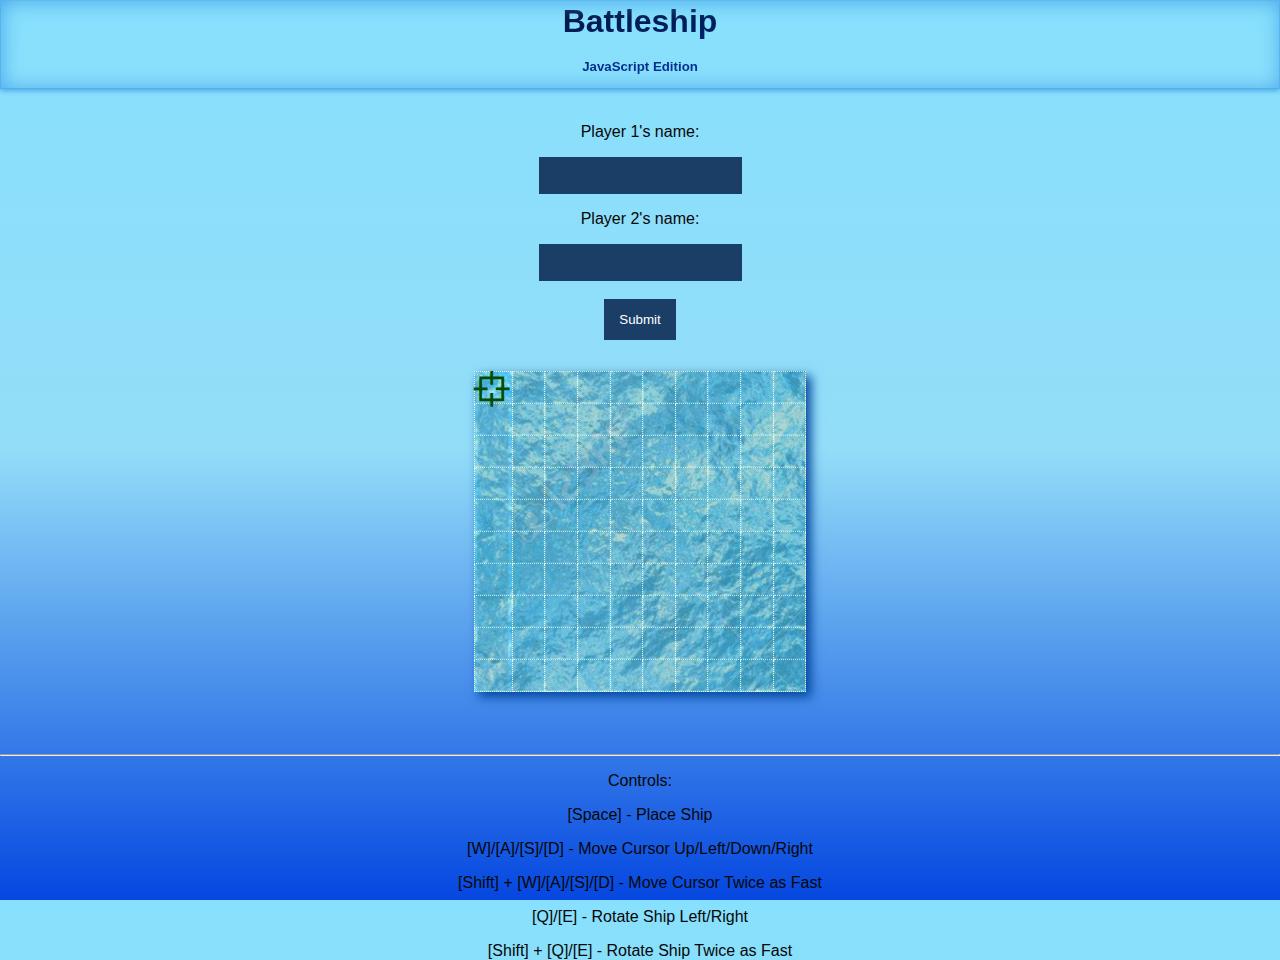
==== game.html @ bc40f179 "Rename grid.html to game.html" ====
<!DOCTYPE html>
<html>
<head>
	<title>Battleship Game - JavaScript Edition</title>

	<link rel="stylesheet" href="game_styles.css">
</head>
<body>

<header id="title">
<h1>Battleship</h1>
<h5>JavaScript Edition</h5>
</header>
<br>

<form name="gameForm">

</form>

<script type="text/javascript">

var rowNbr = 10;
var columnNbr = 10;
var playerPos = [0, 0];

//stores form submission infos
var postArr = [];

//dictionary that stores info of ships
var battleships = new Map();
battleships.set('Destroyer', 2);
battleships.set('Submarine', 3);
battleships.set('Cruiser', 3);
battleships.set('Battleship', 4);
battleships.set('Carrier', 5);

//for steps 3+ to decide winner
function totalShips(arr)
{
	var sum = 0;
	arr.forEach((v) => 
	{
	  sum += v;
	});
	return sum;
};

//to decide the winner in steps 3+
var totalShipTiles = totalShips(battleships);

//the boards for each player
var player1Board;
var player2Board;
var player1PegBoard;
var player2PegBoard;

//to intercept form submission
window.addEventListener("load", function()
{
  document.getElementsByName('gameForm')[0].addEventListener("submit", (event) => {formControl(event)})
});

function createGrid()
{
	var grid = document.createElement("TABLE");
	grid.setAttribute("id", "gridTable");
	document.body.appendChild(grid);

	player1Board = new Array(rowNbr);
	player2Board = new Array(rowNbr);

	//rows
	for (var i = 0; i < rowNbr; i++)
	{
		player1Board[i] = new Array(columnNbr);
		player2Board[i] = new Array(columnNbr);

		var aRow = document.createElement("TR");
		var rowName = "row" + i;
		aRow.setAttribute('id', rowName);
		document.getElementById("gridTable").appendChild(aRow);

		//columns
		for (var j = 0; j < columnNbr; j++)
		{
			player1Board[i][j] = 0;
			player2Board[i][j] = 0;

			var col = document.createElement("TD");
			if(playerPos[0] == i && playerPos[1] == j)
			{
				var text = "⯐";
				col.setAttribute("id", "player");
			}
			else
			{
				var text = "■";
			}
  			col.textContent = text;
  			aRow.appendChild(col);
		}
	}
}

//calling function
createGrid();

//iteration of game Engine
var step = 0;

//maintains boat type to iterate from battleships
var boatType = 0;

//calling function
gameEngine();


function gameEngine()
{
	switch(step)
	{
		case 0:
		initializePlayers();
		break;
		case 1:
		placingBoats(0, boatType);
		break;
		case 2:
		placingBoats(1, boatType);
		break;
		case 3:
		gameRotation(0);
		break;
		case 'end1':
		endGame(0);
		break;
		case 'end2':
		endGame(1);
		break;
	}
	
}

function endGame(playerInd)
{
	//empty the form
	document.getElementsByName("gameForm")[0].innerHTML = "";
	//remove the table
	var grid = document.getElementById("gridTable");
  	grid.parentNode.removeChild(grid);

  	var bodyPage = document.getElementsByName("gameForm")[0];
	var instructions = 	document.createElement("P");
	instructions.textContent = "Congratulations, " + postArr[playerInd] + " won the game!!";
	var instructions2 = document.createElement("P");
	instructions2.textContent = "Final Score:";

	var instructions3 = document.createElement("P");
	instructions3.textContent = postArr[playerInd] + ": " + totalShipTiles;

	var instructions4 = document.createElement("P");
	instructions4.textContent = postArr[(playerInd+1) % 2] + ": " + "Less";

	var playerButton = document.createElement("INPUT");
	playerButton.setAttribute("type", "button");
	var text = "Restart Game";
	playerButton.setAttribute("value", text);
	var functionSend = "location.reload();";
	playerButton.setAttribute("onclick", functionSend);

	bodyPage.appendChild(instructions);
	bodyPage.appendChild(instructions2);
	bodyPage.appendChild(instructions3);
	bodyPage.appendChild(instructions4);
	bodyPage.appendChild(playerButton);
}

function gameRotation(playerTurn)
{
	//initialize peg board
	if (typeof player1PegBoard === 'undefined' || typeof player2PegBoard === 'undefined')
	{
    	player1PegBoard = new Array(rowNbr);
		player2PegBoard = new Array(rowNbr);
		for (var i = 0; i < player1PegBoard.length; i++)
		{
			player1PegBoard[i] = new Array(columnNbr);
			player2PegBoard[i] = new Array(columnNbr);

			for (var j = 0; j < columnNbr; j++)
			{
				if(i == 0 && j == 0)
				{
					playerPos = [i, j];
					player1PegBoard[i][j] = "player";
					player2PegBoard[i][j] = "player";
				}
				else
				{
					player1PegBoard[i][j] = 0;
					player2PegBoard[i][j] = 0;
				}

			}
		}
	}

	//empty the form
	document.getElementsByName("gameForm")[0].innerHTML = "";
	//remove the table
	var grid = document.getElementById("gridTable");
  	grid.parentNode.removeChild(grid);

	var bodyPage = document.getElementsByName("gameForm")[0];
	
	var playerButton = document.createElement("INPUT");
	playerButton.setAttribute("type", "button");
	var text = postArr[playerTurn] + "'s ship board";
	playerButton.setAttribute("value", text);
	var functionSend = "displayPlayerBoard(" + playerTurn + ")";
	playerButton.setAttribute("onclick", functionSend);
	var instructions = 	document.createElement("P");
	instructions.textContent = postArr[playerTurn] + "'s  pick:";
	
	bodyPage.appendChild(instructions);
	bodyPage.appendChild(playerButton);
	
	var buttonStr = '<br><br><input name = "submit" type="submit" value="Submit"><br><br>';
	bodyPage.insertAdjacentHTML('beforeend', buttonStr);

	//creating the table once more (similar to createGrid)

	var playerBoard;

	if(playerTurn == 0)
	{
		playerBoard = player1PegBoard;
	}
	else
	{
		playerBoard = player2PegBoard;
	}

	//recreate table
	grid = document.createElement("TABLE");
	grid.setAttribute("id", "gridTable");
	document.body.appendChild(grid);
	
	//rows
	for (var i = 0; i < playerBoard.length; i++)
	{
		var aRow = document.createElement("TR");
		var rowName = "row" + i;
		aRow.setAttribute('id', rowName);
		grid.appendChild(aRow);

		//columns
		for (var j = 0; j < playerBoard[i].length; j++)
		{
			var col = document.createElement("TD");
			var text;
			if(playerBoard[i][j] == "player")
			{
				col.setAttribute("id", "player");
				text = "⯐";
				playerPos = [i, j];
			}
			else if(/peg/.test(playerBoard[i][j]))
			{
				col.setAttribute("class", playerBoard[i][j]);
				text = "▧";
			}
			else
			{
				text = "■";
			}

  			col.textContent = text;
  			aRow.appendChild(col);
		}
	}
}

function displayPlayerBoard(playerTurn)
{
	//empty the form
	document.getElementsByName("gameForm")[0].innerHTML = "";
	//remove the table
	var grid = document.getElementById("gridTable");
  	grid.parentNode.removeChild(grid);

	var bodyPage = document.getElementsByName("gameForm")[0];

	var playerButton = document.createElement("INPUT");
	playerButton.setAttribute("type", "button");
	var text = postArr[playerTurn] + "'s peg board";
	playerButton.setAttribute("value", text);
	var functionSend = "gameRotation(" + playerTurn + ")";
	playerButton.setAttribute("onclick", functionSend);


	var instructions = 	document.createElement("P");
	instructions.textContent = postArr[playerTurn] + "'s  pick:";
	bodyPage.appendChild(instructions);
	bodyPage.appendChild(playerButton);

	//creating the table once more (similar to createGrid)

	var playerBoard;

	if(playerTurn == 0)
	{
		playerBoard = player1Board;
	}
	else
	{
		playerBoard = player2Board;
	}

	//recreate table
	grid = document.createElement("TABLE");
	grid.setAttribute("id", "gridTable");
	document.body.appendChild(grid);
	
	//rows
	for (var i = 0; i < playerBoard.length; i++)
	{
		var aRow = document.createElement("TR");
		var rowName = "row" + i;
		aRow.setAttribute('id', rowName);
		grid.appendChild(aRow);

		//columns
		for (var j = 0; j < playerBoard[i].length; j++)
		{
			var col = document.createElement("TD");
			var text;
			if(playerBoard[i][j] != 0)
			{
				col.setAttribute("class", playerBoard[i][j]);
				text = "▣";
			}
			else
			{
				text = "■";
			}

  			col.textContent = text;
  			aRow.appendChild(col);
		}
	}

}

function placingBoats(playerNbr, boatType)
{
	var bodyPage = document.getElementsByName("gameForm")[0];

		var boat = Array.from(battleships.keys())[boatType];

		var instructions = 	document.createElement("P");

		instructions.textContent = postArr[playerNbr] + ", please place your " + boat + " (" + battleships.get(boat) + " tiles):";

		bodyPage.appendChild(instructions);
	    
	    // createShip(boat, 'd');

	    // clearShip(boat, 'd');

	    		//will need to record grid placement
		var buttonStr = '<input name = "submit" type="submit" value="Submit"><br><br>';
		bodyPage.insertAdjacentHTML('beforeend', buttonStr);

}

function createShip(boatName, position, playerNbr)
{
	var tilesTaken = battleships.get(boatName);
	if(position == 0)
	{
	  	
	}
	else if(position == 1)
	{
	  	var tileToFill = playerPos[0] - 1;
	  	for (var i = 0; i < tilesTaken; i++)
	  	{
	  		var newPos = "row" + tileToFill;
	  		var newPlayer = document.getElementById(newPos).cells[playerPos[1]];
		  	var name = postArr[playerNbr] + "-ship" + boatName;
		  	newPlayer.setAttribute("class", name);
		  	newPlayer.textContent = "▣";
		  	tileToFill--;

	  	}
	  	//new player: get left cell from player
	  	
	}
	else if(position == 2)
	{
		nameRow = "row" + playerPos[0];
	  	
	  	var player = document.getElementById("player");
	  	
	  	var tileToFill = playerPos[1] + 1;
	  	for (var i = 0; i < tilesTaken; i++)
	  	{
	  		var newPlayer = document.getElementById(nameRow).cells[tileToFill];
	  		var name = postArr[playerNbr] + "-ship" + boatName;
		  	newPlayer.setAttribute("class", name);
		  	newPlayer.textContent = "▣";
		  	tileToFill++;
	  	}
	  	//new player: get left cell from player
	  	
	}
	else if(position == 3)
	{
	  	var tileToFill = playerPos[0] + 1;
	  	for (var i = 0; i < tilesTaken; i++)
	  	{
	  		var newPos = "row" + tileToFill;
	  		var newPlayer = document.getElementById(newPos).cells[playerPos[1]];
		  	var name = postArr[playerNbr] + "-ship" + boatName;
		  	newPlayer.setAttribute("class", name);
		  	newPlayer.textContent = "▣";
		  	tileToFill++;

	  	}
	  	//new player: get left cell from player
	  	
	}
	else if(position == 4)
	{
		nameRow = "row" + playerPos[0];
	  	
	  	var player = document.getElementById("player");
	  	
	  	var tileToFill = playerPos[1] - 1;
	  	for (var i = 0; i < tilesTaken; i++)
	  	{
	  		var newPlayer = document.getElementById(nameRow).cells[tileToFill];
		  	var name = postArr[playerNbr] + "-ship" + boatName;
		  	newPlayer.setAttribute("class", name);
		  	newPlayer.textContent = "▣";
		  	tileToFill--;
	  	}
	  	//new player: get left cell from player
	  	
	}
	
}

function clearShip(boatName, position)
{
	var tilesTaken = battleships.get(boatName);
	if(position == 0)
	{
	  	
	}
	else if(position == 1)
	{
	  	var tileToFill = playerPos[0] - 1;
	  	for (var i = 0; i < tilesTaken; i++)
	  	{
	  		var newPos = "row" + tileToFill;
	  		var newPlayer = document.getElementById(newPos).cells[playerPos[1]];
		  	newPlayer.removeAttribute("class");
		  	newPlayer.textContent = "■";
		  	tileToFill--;


	  	}
	}
	else if(position == 2)
	{
		nameRow = "row" + playerPos[0];
	  	
	  	var player = document.getElementById("player");
	  	
	  	var tileToFill = playerPos[1] + 1;
	  	for (var i = 0; i < tilesTaken; i++)
	  	{
	  		var newPlayer = document.getElementById(nameRow).cells[tileToFill];
		  	newPlayer.removeAttribute("class");
		  	newPlayer.textContent = "■";
		  	tileToFill++;
	  	}
	  	//new player: get left cell from player
	  	
	}
	else if(position == 3)
	{
	  	var tileToFill = playerPos[0] + 1;
	  	for (var i = 0; i < tilesTaken; i++)
	  	{
	  		var newPos = "row" + tileToFill;
	  		var newPlayer = document.getElementById(newPos).cells[playerPos[1]];
		  	newPlayer.removeAttribute("class");
		  	newPlayer.textContent = "■";
		  	tileToFill++;


	  	}
	  	//new player: get left cell from player
	  	
	}
	else if(position == 4)
	{
		nameRow = "row" + playerPos[0];
	  	
	  	var player = document.getElementById("player");
	  	
	  	var tileToFill = playerPos[1] - 1;
	  	for (var i = 0; i < tilesTaken; i++)
	  	{
	  		var newPlayer = document.getElementById(nameRow).cells[tileToFill];
		  	newPlayer.removeAttribute("class");
		  	newPlayer.textContent = "■";
		  	tileToFill--;
	  	}
	  	//new player: get left cell from player
	  	
	}
}


function initializePlayers()
{
	var bodyPage = document.getElementsByName("gameForm")[0];
	for (var i = 0; i < 2; i++)
	{
		var playerTemp = document.createElement("INPUT");
		playerTemp.setAttribute("type", "text");
		var instructions = 	document.createElement("P");
		instructions.textContent = "Player " + (i+1) + "'s  name:";
		bodyPage.appendChild(instructions);
		bodyPage.appendChild(playerTemp);
		var buttonStr = '<br><br><input name = "submit" type="submit" value="Submit"><br><br>';
	}
	bodyPage.insertAdjacentHTML('beforeend', buttonStr);
}

function formControl(e)
{
	//Text validation here (if required)

  	e.preventDefault();
	var formElem = document.getElementsByName("gameForm")[0].elements;

	for (var i = 0; i < formElem.length; i++)
	{
		if (formElem[i].type != "submit")
		{
			postArr.push(formElem[i].value);
		}
	}

	//empty the form
	document.getElementsByName("gameForm")[0].innerHTML = "";
	
	//reset the enter bool check (for next boat placement)
	spacePressed = false;
	//keep the iteration on the boat
	if(boatType >= 4 && (step == 1 || step == 2))
	{
		var boatsArr = document.querySelectorAll('[class*="-ship"]');
		//Log the tile placement here for each board
		boatsArr.forEach((element) =>
			{
				//places it in the matrix
				if(step == 1)
				{
					player1Board[element.closest('TR').rowIndex][element.cellIndex] = element.getAttribute("class");
				}
				else if(step == 2)
				{
					player2Board[element.closest('TR').rowIndex][element.cellIndex] = element.getAttribute("class");
				}
				

				element.textContent = "■";
				element.removeAttribute("class");
			});
		boatType = 0;
		step += 1;
		gameEngine();

	}
	else if(boatType < 5 && (step == 1 || step == 2))
	{
		boatType += 1;
		var player = document.getElementById("player");
		var colsLeft = playerPos[1];
		for (var i = 0; i < colsLeft; i++)
		{
			playerPos = left(playerPos);
		}

		var rowsLeft = playerPos[0];
		for(var i = 0; i < rowsLeft; i++)
		{
			playerPos = up(playerPos);
		}

		gameEngine();
	}
	else if(step >= 3)
	{
		var playerToPeg = document.getElementById("player");

		//player nbr 1
		if(step % 2 == 1)
		{
			//hit on the boat of 2nd player
			if(/ship/.test(player2Board[playerToPeg.closest('TR').rowIndex][playerToPeg.cellIndex]))
			{
				player1PegBoard[playerToPeg.closest('TR').rowIndex][playerToPeg.cellIndex] = "red-peg";
				alert("Hit!");

				var totalRedTiles = document.querySelectorAll('[class="red-peg"]');

				alert("totalRed: " + totalShipTiles + "\nTotal atm: " + (totalRedTiles.length + 1));

				//+ 1 since we just found a red tile
				if(totalShipTiles == (totalRedTiles.length + 1))
				{
					//game over player 1 won
					step = 'end1';
					gameEngine();
					return;
				}
			}
			else
			{
				player1PegBoard[playerToPeg.closest('TR').rowIndex][playerToPeg.cellIndex] = "white-peg";
				alert("Miss!");
			}

			//find player in peg board and remove it
			for (var i = 0; i < player1PegBoard.length; i++) {
				var found = player1PegBoard[i].findIndex(element => element == "player");
				if( found != -1)
				{
					player1PegBoard[i][found] = 0;
					break;
				}
			}

			//find the nearest empty td (no class)
			for (var i = 0; i < player1PegBoard.length; i++)
			{
				var found = player1PegBoard[i].findIndex(element => element == 0);
				if(found != -1)
				{
					player1PegBoard[i][found] = "player";
					playerPos = [i, found];
					break;
				}
			}
			
		}
		else
		{
			//hit on the boat of 2nd player
			if(/ship/.test(player1Board[playerToPeg.closest('TR').rowIndex][playerToPeg.cellIndex]))
			{
				player2PegBoard[playerToPeg.closest('TR').rowIndex][playerToPeg.cellIndex] = "red-peg";
				alert("Hit!");

				var totalRedTiles = document.querySelectorAll('[class="red-peg"]');
				//+ 1 since we just found a red tile
				if(totalShipTiles == (totalRedTiles.length + 1))
				{
					//game over player 2 won
					step = 'end2';
					gameEngine();
					return;
				}
			}
			else
			{
				player2PegBoard[playerToPeg.closest('TR').rowIndex][playerToPeg.cellIndex] = "white-peg";
				alert("Miss!");
			}

			//find player in peg board and remove it
			for (var i = 0; i < player2PegBoard.length; i++) {
				var found = player2PegBoard[i].findIndex(element => element == "player");
				if( found != -1)
				{
					player2PegBoard[i][found] = 0;
					break;
				}
			}

			//find the nearest empty td (no class) to put player at
			for (var i = 0; i < player2PegBoard.length; i++)
			{
				var found = player2PegBoard[i].findIndex(element => element == 0);
				if(found != -1)
				{
					player2PegBoard[i][found] = "player";
					playerPos = [i, found];
					break;
				}
			}
		}
		
		step += 1;
		var newPlayerNbr = (step + 1) % 2;
		gameRotation(newPlayerNbr);
		
	}
	else
	{
		step += 1;
		gameEngine();
	}
}

var rotationBoat = 0;

document.addEventListener("keypress", (event) => {movePlayer(event);});

var spacePressed = false;
function movePlayer(e)
{
	if(step >= 1)
	{
	switch(e.keyCode)
	    {
	    	//enter : boat placement
	    	case 32:
	    	//check if its the first enter
	    	if((step == 1 || step == 2) && !spacePressed)
	    	{
		    	var boat = Array.from(battleships.keys())[boatType];
				rotationBoat = 2;

				var tilesTaken = battleships.get(boat);
				var nameRow = "row" + playerPos[0];
			  	
			  	//validating the tiles on the right
			  	var invalidTiles = false;
			  	var tileToFill = playerPos[1] + 1;
			  	for (var i = 0; i < tilesTaken; i++)
			  	{
			  		var newTile = document.getElementById(nameRow).cells[tileToFill];
			  		if(/ship/.test(newTile.getAttribute("class")) || /peg/.test(newTile.getAttribute("class")))
			  		{
			  			invalidTiles = true;
			  			break;
			  		}
			  		else
			  		{
			  			tileToFill++;
			  		}
			  	}

			  	if(!invalidTiles)
			  	{
			  		createShip(boat, rotationBoat, step-1);
					spacePressed = true;
			  	}
			  	else
			  	{
			  		spacePressed = false;
			  	}
	    	}
	    	break;
	    	case 119:
	    	if(!spacePressed)
	    		playerPos = up(playerPos);
	    	break;
	    	case 97:
	    	if(!spacePressed)
	    		playerPos = left(playerPos);
	    	break;
	    	case 115:
	    	if(!spacePressed)
	    		playerPos = down(playerPos);
	    	break;
	    	case 100:
	    	if(!spacePressed)
	    		playerPos = right(playerPos);
	    	break;
	    	case 113:
	    	if(spacePressed)
	    		playerPos = rotateLeft(playerPos);
	    	break;
	    	case 101:
	    	if(spacePressed)
	    		playerPos = rotateRight(playerPos);
	    	break;
	    	case 83:
	    	if(!spacePressed)
		        for (var i = 0; i < 2; i++)
		        {
		        	playerPos = down(playerPos);
		        }
	        break;
	        case 68:
	        if(!spacePressed)
		        for (var i = 0; i < 2; i++)
		        {
		        	playerPos = right(playerPos);
		        }
	        break;
	        case 87:
	        if(!spacePressed)
		        for (var i = 0; i < 2; i++)
		        {
		        	playerPos = up(playerPos);
		        }
	        break;
	        case 65:
	        if(!spacePressed)
		        for (var i = 0; i < 2; i++)
		        {
		        	playerPos = left(playerPos);
		        }
	        break;
	        case 81:
	        if(spacePressed)
		        for (var i = 0; i < 2; i++)
		        {
		        	playerPos = rotateLeft(playerPos);
		        }
	        break;
	        case 69:
	        if(spacePressed)
		        for (var i = 0; i < 2; i++)
		        {
		        	playerPos = rotateRight(playerPos);
		        }
	        break;
	        
		}
	}
}

function rotateLeft(position)
{
	var boat = Array.from(battleships.keys())[boatType];


	clearShip(boat, rotationBoat);

	//validating rotation
	var temp = --rotationBoat % 5;
	rotationBoat = (temp == 0) ? 4 : temp;

	var tilesTaken = battleships.get(boat);

	// if(playerPos[0] >= tilesTaken)
	//for  rotationBoat == 1
	//playerPos[0] >= tilesTaken


	createShip(boat, rotationBoat, step - 1);
	return position;



	var tilesTaken = battleships.get(boat);
	var nameRow = "row" + playerPos[0];
  	
  	//validating the tiles on the right
  	var invalidTiles = false;
  	var tileToFill = playerPos[1] + 1;
  	for (var i = 0; i < tilesTaken; i++)
  	{
  		var newTile = document.getElementById(nameRow).cells[tileToFill];
  		if(/ship/.test(newTile.getAttribute("class")) || /peg/.test(newTile.getAttribute("class")))
  		{
  			invalidTiles = true;
  			break;
  		}
  		else
  		{
  			tileToFill++;
  		}
  	}

  	if(!invalidTiles)
  	{
  		createShip(boat, rotationBoat, step-1);
		spacePressed = true;
  	}
  	else
  	{
  		spacePressed = false;
  	}

}

function rotateRight(position)
{
	var boat = Array.from(battleships.keys())[boatType];
	clearShip(boat, rotationBoat);
	var temp = ++rotationBoat % 5;
	rotationBoat = (temp == 0) ? 1 : temp;
	createShip(boat, rotationBoat, step - 1);
	return position;
}

function up(position)
{
	if(position[0] < 1)
	{
		return position;
	}
	else
	{
		//get row
		nameRow = "row" + (position[0] - 1);

		//new player: get left cell from player
  		var newPlayer = document.getElementById(nameRow).cells[position[1]];
  		if(/ship/.test(newPlayer.getAttribute("class")) || /peg/.test(newPlayer.getAttribute("class")))
	  	{
	  		return position;
	  	}

		var player = document.getElementById("player");
  		player.removeAttribute("id");
  		player.textContent = "■";

  		newPlayer.setAttribute("id", "player");
  		newPlayer.textContent = "⯐";
  		position = [position[0]-1, position[1]];
		return position;
	}
}

function down(position)
{
	if(position[0] >= rowNbr-1)
	{
		return position;
	}
	else
	{
		//get row
		nameRow = "row" + (position[0] + 1);
		//new player: get left cell from player
  		var newPlayer = document.getElementById(nameRow).cells[position[1]];
  		if(/ship/.test(newPlayer.getAttribute("class")) || /peg/.test(newPlayer.getAttribute("class")))
	  	{
	  		return position;
	  	}

		var player = document.getElementById("player");
  		player.removeAttribute("id");
  		player.textContent = "■";

  		newPlayer.setAttribute("id", "player");
  		newPlayer.textContent = "⯐";
  		position = [position[0]+1, position[1]];
		return position;
	}
}

function left(position)
{
	if(position[1] < 1)
	{
		return position;
	}
	else
	{
	//get row
	nameRow = "row" + position[0];
  	
  	//new player: get left cell from player
  	var newPlayer = document.getElementById(nameRow).cells[position[1]-1];

  	//if(newPlayer.getAttribute("class").match("/ship/") != null)

	if(/ship/.test(newPlayer.getAttribute("class")) || /peg/.test(newPlayer.getAttribute("class")))
  	{
  		return position;
  	}

  	var player = document.getElementById("player");
  	player.removeAttribute("id");
  	player.textContent = "■";

  	newPlayer.setAttribute("id", "player");
  	newPlayer.textContent = "⯐";
  	position = [position[0], position[1]-1];
  	return position;
  	}
}

function right(position)
{
	if(position[1] >= columnNbr-1)
	{
		return position;
	}
	else
	{
	//get row
	nameRow = "row" + position[0];
  	//new player: get left cell from player
  	var newPlayer = document.getElementById(nameRow).cells[position[1]+1];
  	if(/ship/.test(newPlayer.getAttribute("class")) || /peg/.test(newPlayer.getAttribute("class")))
  	{
  		return position;
  	}

  	var player = document.getElementById("player");
  	player.removeAttribute("id");
  	player.textContent = "■";
  	

  	newPlayer.setAttribute("id", "player");
  	newPlayer.textContent = "⯐";
  	position = [position[0], position[1]+1];
  	return position;
  	}
}

</script>
<noscript>
		Sorry, something went wrong with Javascript
</noscript>

<br><br><br>
<hr>
<p>Controls:</p>
<p>[Space] - Place Ship</p>
<p>[W]/[A]/[S]/[D] - Move Cursor Up/Left/Down/Right</p>
<p>[Shift] + [W]/[A]/[S]/[D] - Move Cursor Twice as Fast</p>
<p>[Q]/[E] - Rotate Ship Left/Right</p>
<p>[Shift] + [Q]/[E] - Rotate Ship Twice as Fast</p>

</body>
</html>
---- game_styles.css ----
#gridTable, td{
  border: 1px dotted beige;
  border-collapse: collapse;
  font-size: 200%;
  padding: 0px;
  margin: 0px;
  line-height: 31px;
  color: rgb(47,79,79, .15);
  margin-left: auto;
  margin-right: auto;
  letter-spacing: -7px;
}

/*to shift the boxes to be inside the grid*/
td
{
  -webkit-transform: translate(-10%,-10%);
}

#gridTable
{
	background-image: url('game_back/oceanTile.png');
	/*make the table unselectable*/
	-webkit-touch-callout: none;
    -webkit-user-select: none;
    -khtml-user-select: none;
    -moz-user-select: none;
    -ms-user-select: none;
    user-select: none;

    /*shadow*/
    box-shadow: 5px 5px 10px rgb(3,70,157);
  	animation: wavePattern 10s infinite;
}


@keyframes wavePattern
{
  50% {box-shadow: 7px 8px 15px 2px #1f62ba;}
}


form
{
	padding-bottom: 1%;
}

html
{
	height: 100%;
}

body
{
	background-image: linear-gradient(to top, rgb(5,71,224), rgb(147,221,248), rgb(135,224,253));

/*rgb(9,47,121), rgb(3,70,157)*/

/*
	rgb(5,71,224)*/
/*	background-image: radial-gradient(circle, rgb(234,242,245), rgb(147,221,248), rgb(3,70,157), rgb(9,47,121));*/

	text-align: center;
	color: rgb(7, 7, 7);
	font-family: 'Source Sans Pro', sans-serif;
	margin: 0px;

}

h1, h5
{
	text-decoration: underline;
	line-height: 5%;
}

#title
{
	width: 100%;
	/*to get the font to be of this color*/
	background-color: rgb(182,255,255);
	background-image: linear-gradient(to bottom right, black, rgb(5,71,224));
	-webkit-background-clip: text;
  	-webkit-text-fill-color: transparent;

	display: flex;
  	flex-direction: column;
  	box-shadow: inset 1px 1px 20px 1px rgba(77,169,234,255), 0px 2px 5px rgba(77,169,234,255);
}

input
{
	background-color: rgb(27,62,102);
	color: white;
	padding: 8px 10px;
	border: 3px solid rgb(27,62,102);
	transition: 0.18s ease-in-out;
}

input[type="submit"], input[type="button"]
{
	padding: 10px 12px;
	cursor: pointer;
}

input:focus
{
  background-color: rgb(31,110,162);
}

input:hover
{
	background-color: #1E90FF;
}


#player
{
	color: rgb(0,79,0);
	font-size: 138%;
	-webkit-transform: translate(-9%,3%);
}

[class*="-ship"], [class*="-peg"]
{
	font-size: 138%;
	-webkit-transform: translate(-10%,1%);
}

[class="red-peg"]
{
	color: red;
}

[class="white-peg"]
{
	color: white;
}

[class*="Destroyer"]
{
	color: brown;
}

[class*="Submarine"]
{
	color: black;
}

[class*="Cruiser"]
{
	color: blue;
}

[class*="Battleship"]
{
	color: purple;
}

[class*="Carrier"]
{
	color: darkgreen;
}
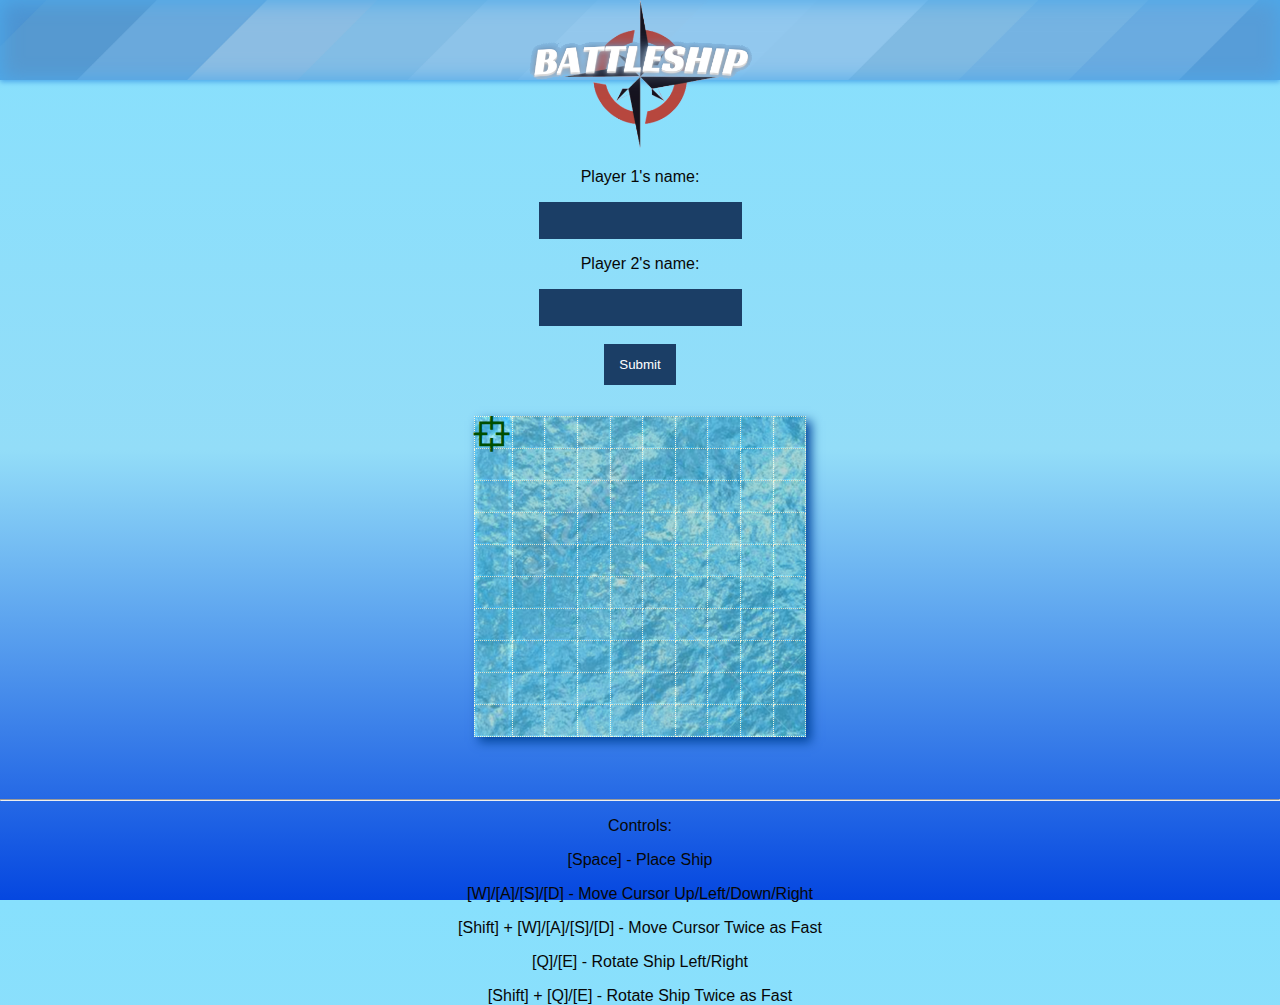
==== commit 4aa4ce65: "Update game.html" ====
--- a/game.html
+++ b/game.html
@@ -8,10 +8,9 @@
 <body>
 
 <header id="title">
-<h1>Battleship</h1>
-<h5>JavaScript Edition</h5>
+	<img id="logo" alt="Battleship" src="game_back/Battleship.png">
 </header>
-<br>
+<br><br><br><br>
 
 <form name="gameForm">
 
@@ -1025,9 +1024,6 @@
 }
 
 </script>
-<noscript>
-		Sorry, something went wrong with Javascript
-</noscript>
 
 <br><br><br>
 <hr>
--- a/game_styles.css
+++ b/game_styles.css
@@ -76,15 +76,25 @@
 #title
 {
 	width: 100%;
+	height: 80px;
 	/*to get the font to be of this color*/
-	background-color: rgb(182,255,255);
-	background-image: linear-gradient(to bottom right, black, rgb(5,71,224));
-	-webkit-background-clip: text;
-  	-webkit-text-fill-color: transparent;
-
+	background-image: url("game_back/blueDiagonals.jpg");
+  	background-size: cover;
 	display: flex;
   	flex-direction: column;
+  	text-align: center;
   	box-shadow: inset 1px 1px 20px 1px rgba(77,169,234,255), 0px 2px 5px rgba(77,169,234,255);
+}
+
+#logo
+{
+    /*height: 278%;
+    width: 452%;*/
+    display:inline-block;
+    margin: 0 auto;
+
+    height: 149px;
+    width: 240px;
 }
 
 input
@@ -159,4 +169,4 @@
 [class*="Carrier"]
 {
 	color: darkgreen;
-}+}
